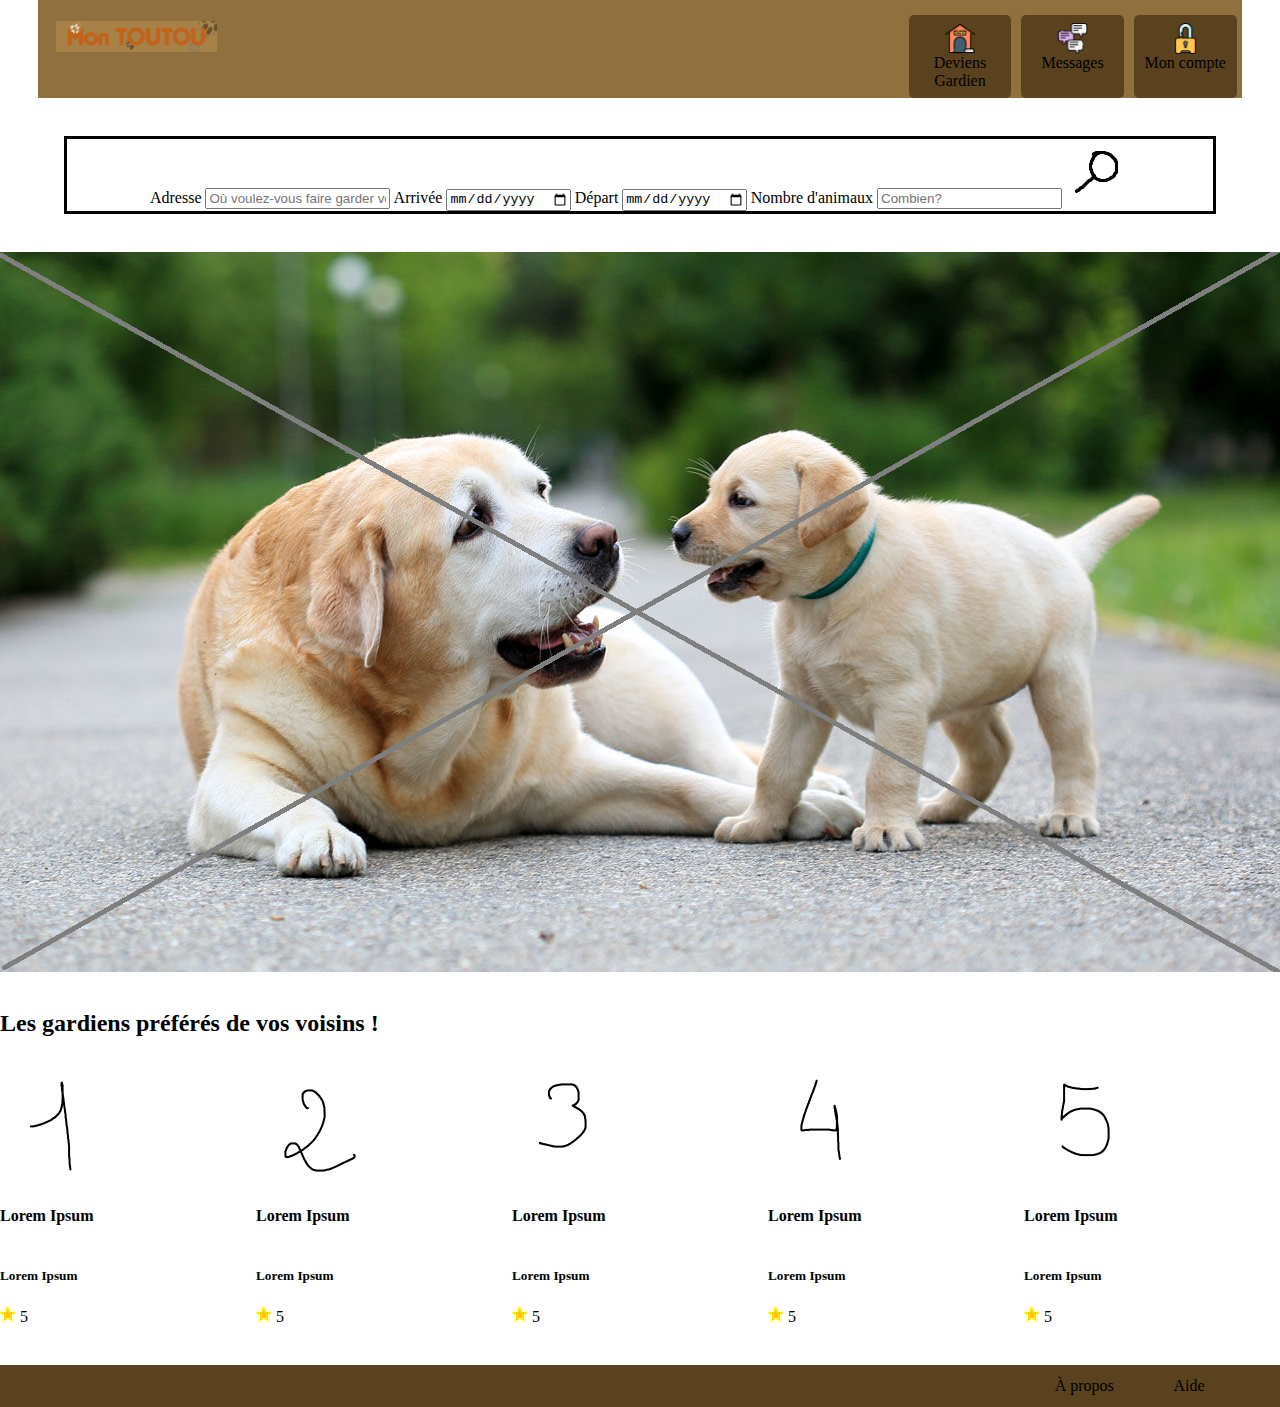
==== index.html @ 6a5ad4df "Archi html et css, sans visuels definitifs" ====
<!DOCTYPE html>
<html lang="en">
<head>
    <meta charset="UTF-8">
    <meta http-equiv="X-UA-Compatible" content="IE=edge">
    <meta name="viewport" content="width=device-width, initial-scale=1.0">
    <link rel="stylesheet" href="style.css">
    <title>Mon Toutou</title>
</head>
<body>
    <header>
        <div id="menubar">
            <a href="index.html" id="title"><h1><img src="assets/img/Logo.png" alt="Website's logo"></h1></a>
    
            <div>
                <ul class="menu">
                    <li>
                        <a href="#" id="btnGardien">
                            <img src="assets/img/niche-a-chien.png" alt="search">
                            <span>Deviens Gardien</span>
                        </a>
                    </li>
                    <li>
                        <a href="#">
                            <img src="assets/img/parlez.png" alt="search">
                        <span>Messages</span>
                        </a>
                    </li>
                    <li>
                        <a href="#">
                            <img src="assets/img/acceder.png" alt="search">
                            <span>Mon compte</span>
                        </a>
                    </li>
                </ul>
            </div>

            
        </div>
        
        <div id="search">
            <form action="#">
                <label for="adresse">Adresse</label>
                <input type="text" id="adresse" name="adresse" placeholder="Où voulez-vous faire garder votre chien?">
                <label for="arrivee">Arrivée</label>
                <input type="date" id="arrivee" name="arrivee" placeholder="Quand?">
                <label for="depart">Départ</label>
                <input type="date" id="depart" name="depart" placeholder="Quand?">
                <label for="nbr">Nombre d'animaux</label>
                <input type="number" id="nbr" name="nbr" placeholder="Combien?">
        
                <a href="search.html"><img src="assets/img/icon_search.png" alt="search"></a>
            </form>
        </div>
            
    </header>

    <main>
        <div id="dogs_index">
            <img src="assets/img/dogs.png" alt="Chiens">
        </div>

        <div>
            <h2>Les gardiens préférés de vos voisins !</h2>
            <ul class="gardiens">
                <li>
                    <a href="profil_gardien.html">
                        <img src="assets/img/1.png" alt="1" class="photo_gardien">
                        <h4>Lorem Ipsum</h4>
                        <h5>Lorem Ipsum</h5>
                        <span><img src="assets/img/star.png" alt="etoile"> 5</span>
                    </a>
                </li>
                <li>
                    <a href="profil_gardien.html">
                        <img src="assets/img/2.png" alt="2" class="photo_gardien">
                        <h4>Lorem Ipsum</h4>
                        <h5>Lorem Ipsum</h5>
                        <span><img src="assets/img/star.png" alt="etoile"> 5</span>
                    </a>
                </li>
                <li>
                    <a href="profil_gardien.html">
                        <img src="assets/img/3.png" alt="3" class="photo_gardien">
                        <h4>Lorem Ipsum</h4>
                        <h5>Lorem Ipsum</h5>
                        <span><img src="assets/img/star.png" alt="etoile"> 5</span>
                    </a>
                </li>
                <li>
                    <a href="profil_gardien.html">
                        <img src="assets/img/4.png" alt="4" class="photo_gardien">
                        <h4>Lorem Ipsum</h4>
                        <h5>Lorem Ipsum</h5>
                        <span><img src="assets/img/star.png" alt="etoile"> 5</span>
                    </a>
                </li>
                <li>
                    <a href="profil_gardien.html">
                        <img src="assets/img/5.png" alt="5" class="photo_gardien">
                        <h4>Lorem Ipsum</h4>
                        <h5>Lorem Ipsum</h5>
                        <span><img src="assets/img/star.png" alt="etoile"> 5</span>
                    </a>
                </li>
            </ul>
        </div>
    </main>

    <footer>
        <div id="footer">
            <ul>
                <li><a href="propos.html">À propos</a></li>
                <li><a href="aide.html">Aide</a></li>
            </ul>
        </div>
    </footer>
</body>
<script src="https://code.jquery.com/jquery-3.6.0.slim.min.js" integrity="sha256-u7e5khyithlIdTpu22PHhENmPcRdFiHRjhAuHcs05RI=" crossorigin="anonymous"></script>
<script src="app.js"></script>
</html>
---- style.css ----
/* RESET & GENERIQUE */

body{
    margin:0;
    padding:0;
}

ul{
    margin:0;
    padding:0;
}

img{
    height: auto;
    max-width: 100%;
}

#profil{
    margin-left: 15%;
    margin-right: 15%;
}


#menubar{
    background-color: rgb(145, 112, 64);
    margin-left: 3vw;
    margin-right: 3vw;
    display: flex;
    flex-direction: row;
    justify-content: space-between;
}

.menu img{
    margin-left: auto;
    margin-right: auto;
    display: block;
    width: 30%;
}

#divGardien{

    position: absolute;
    top: 50%;  /* position the top  edge of the element at the middle of the parent */
    left: 50%; /* position the left edge of the element at the middle of the parent */

    transform: translate(-50%, -50%);
    z-index: 1;
    width: 80vw;
    height: 80vh;
    background-color: honeydew;
}

#title{
    margin-left: 1.5%;
    width: 20%;
}

.menu{
    display: flex;
    justify-content: flex-end;
}

.menu li {
    width: 10%;
    padding-top: 0.5em;
    padding-bottom: 0.5em;
    list-style: none;
    background-color: rgb(90, 66, 30);
    border-radius: 5px;
    margin-left: 0.5%;   
    margin-right: 0.5%; 
    margin-top: 1.5%;
}

.menu li a{
    display: flex;
    flex-direction: column;
    align-self: center;
    text-align: center;
    text-decoration: none;
    display: inline-block;
    color: black;
}


#filtres{
    display: none;
}

.container{
    margin-left: 5vw;
    margin-right: 5vw;
}

.gardiens{
    display: flex;
    flex-wrap: wrap;
    flex-direction: row;
    justify-content: space-around;
    list-style: none;
}

.gardiens li{
    width: 20%;
}

.gardiens li a{
    color: black;
    text-decoration: none;
    display: flex;
    flex-direction: column;

}

#enTeteProfil{
    display: flex;
    flex-direction: row;
    justify-content: space-between;
    align-items: center;
}

#enTeteProfil button{
    height: 3vh;
}

#search{
display: flex;
flex-direction: row;
justify-content: center;
border: solid;
margin-left: 15%;
margin-right: 15%;
margin-top: 3%;
}


#dogs_index{
    display: flex;
    flex-direction: row;
    justify-content: center;

    margin-top: 3%;
    margin-bottom: 3%;
}

/* Flexbox-based solution: */
.images--flex {
  width: 100%;
  display: flex; 
}

.images--flex > * {
  flex: 1;
}

.images--flex img {
    width: 100%;
    height: 100%;
    object-fit: cover;
}

.images--flex__inner {
  display: flex;
  flex-wrap: wrap;
  flex-direction: row;
  align-items: stretch;
}

.images--flex__inner > img {
    width: 50%;
    height: 50%;
  }

#specification {

    margin-top: 1%;
    margin-bottom: 1%;
    background-color: rgb(218, 218, 218);
    width: 100%;
    height: 4vh;
    border-radius: 5px;
    border: 2px solid rgb(172, 172, 172);
}

#description {

    display: flex;
    flex-direction: row;
    justify-content: space-between;
}

#description p{

    margin-right: 5vw;
    text-align: justify;
}

#footer{
    
    background-color: rgb(90, 66, 30);
    margin-top: 3%;
    padding: 1%;
}

#footer ul{
    margin-right: 5%;
    display: flex;
    list-style: none;
    flex-direction: row;
    justify-content: flex-end;
}

footer li{
    margin-left: 5%;
}

footer li a {
    text-decoration: none;
    color: black;
}

/* FORMULAIRES */

/* FORMULAIRE DE LA PAGE AIDE */

#contact {
    /* Uniquement centrer le formulaire sur la page */
    margin: 0 auto;
    width: 80vw;
    /* Encadré pour voir les limites du formulaire */
    padding: 1em;
    border: 1px solid #CCC;
    border-radius: 1em;
    margin-bottom: 2em;
  }
  
  #contact div + div {
    margin-top: 1em;
  }
  
  #contact label {
    /* Pour être sûrs que toutes les étiquettes ont même taille et sont correctement alignées */
    display: inline-block;
    width: 90px;
    text-align: right;
  }
  
  #contact input, textarea {
    /* Pour s'assurer que tous les champs texte ont la même police.
       Par défaut, les textarea ont une police monospace */
    font: 1em sans-serif;
  
    /* Pour que tous les champs texte aient la même dimension */
    width: 70vw;
    box-sizing: border-box;
  
    /* Pour harmoniser le look & feel des bordures des champs texte */
    border: 1px solid #999;
  }
  
  #contact input:focus, textarea:focus {
    /* Pour souligner légèrement les éléments actifs */
    border-color: #000;
  }
  
  #contact textarea {
    /* Pour aligner les champs texte multi‑ligne avec leur étiquette */
    vertical-align: top;
  
    /* Pour donner assez de place pour écrire du texte */
    height: 5em;
  }
  
  #contact .button {
    /* Pour placer le bouton à la même position que les champs texte */
    padding-left: 90px; /* même taille que les étiquettes */
  }
  
  #contact button {
    /* Cette marge supplémentaire représente grosso modo le même espace que celui
       entre les étiquettes et les champs texte */
    margin-left: .5em;
  }

/* MEDIA */

@media screen and (max-width:1920px){
    .photo_gardien{
        width: 50%;
    }

    #search{
    
        margin-left: 5%;
        margin-right: 5%;
        }
}

@media screen and (max-width:900px){
    .photo_gardien{
        width: 50%;
    }

    .gardiens li{
        width: 80%;
    }

    .gardiens{
        flex-direction: column;
        align-items: center;
    }
}
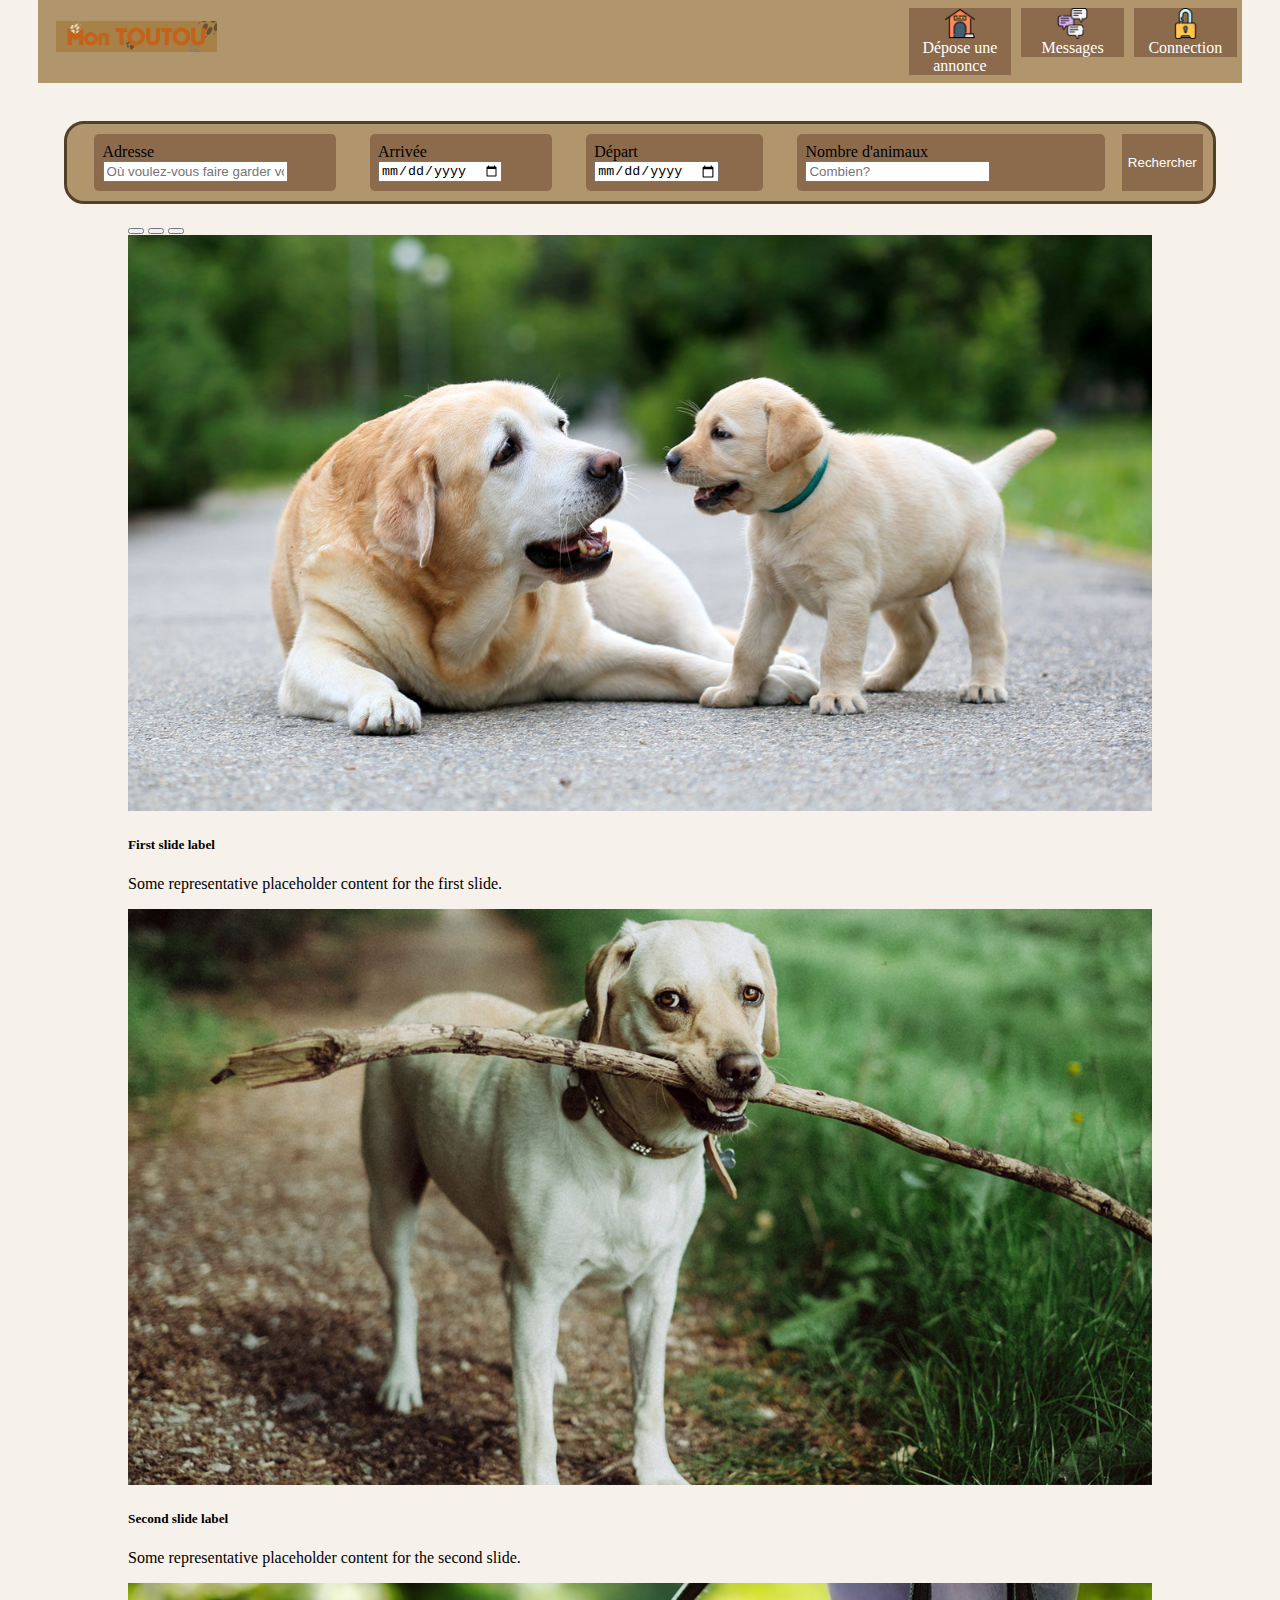
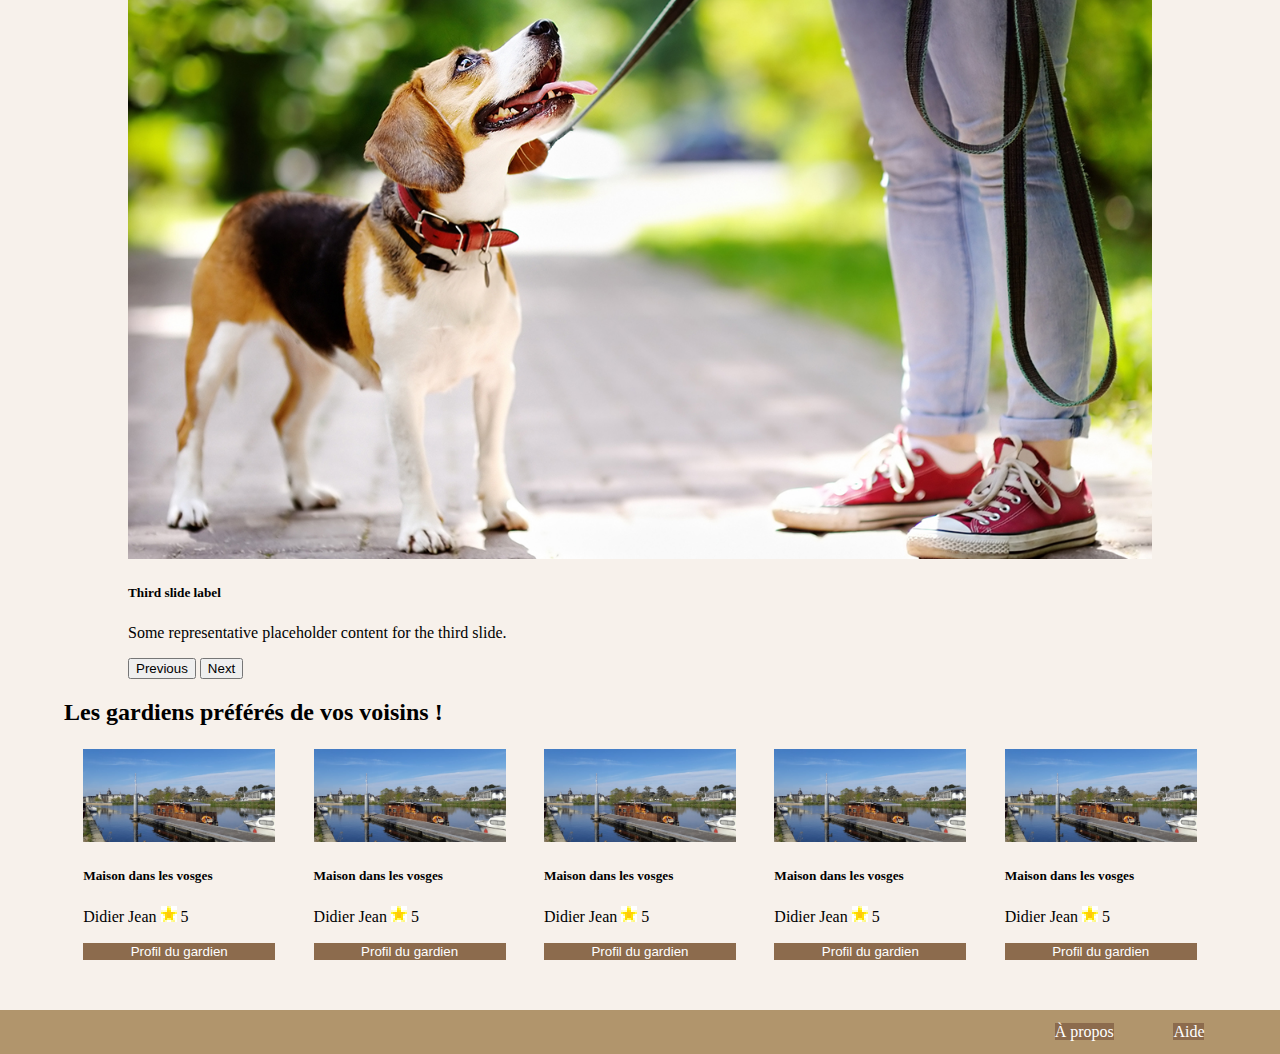
==== commit 9333d4bb: "Ajout d'une page de connection, d'une page d'inscription, et d'une page d'annonce. Les annonces se c" ====
--- a/index.html
+++ b/index.html
@@ -4,6 +4,7 @@
     <meta charset="UTF-8">
     <meta http-equiv="X-UA-Compatible" content="IE=edge">
     <meta name="viewport" content="width=device-width, initial-scale=1.0">
+    <link href="https://cdn.jsdelivr.net/npm/bootstrap@5.1.1/dist/css/bootstrap.min.css" rel="stylesheet" integrity="sha384-F3w7mX95PdgyTmZZMECAngseQB83DfGTowi0iMjiWaeVhAn4FJkqJByhZMI3AhiU" crossorigin="anonymous">
     <link rel="stylesheet" href="style.css">
     <title>Mon Toutou</title>
 </head>
@@ -15,93 +16,156 @@
             <div>
                 <ul class="menu">
                     <li>
-                        <a href="#" id="btnGardien">
+                        <a href="annonce.html" class="btn btn-primary" id="btnGardien">
                             <img src="assets/img/niche-a-chien.png" alt="search">
-                            <span>Deviens Gardien</span>
+                            <span>Dépose une annonce</span>
                         </a>
                     </li>
                     <li>
-                        <a href="#">
+                        <a class="btn btn-primary" href="#">
                             <img src="assets/img/parlez.png" alt="search">
-                        <span>Messages</span>
+                            <span>Messages</span>
                         </a>
                     </li>
                     <li>
-                        <a href="#">
+                        <a class="btn btn-primary" href="connection.html">
                             <img src="assets/img/acceder.png" alt="search">
-                            <span>Mon compte</span>
+                            <span>Connection</span>
                         </a>
                     </li>
                 </ul>
             </div>
-
-            
         </div>
         
         <div id="search">
             <form action="#">
-                <label for="adresse">Adresse</label>
-                <input type="text" id="adresse" name="adresse" placeholder="Où voulez-vous faire garder votre chien?">
-                <label for="arrivee">Arrivée</label>
-                <input type="date" id="arrivee" name="arrivee" placeholder="Quand?">
-                <label for="depart">Départ</label>
-                <input type="date" id="depart" name="depart" placeholder="Quand?">
-                <label for="nbr">Nombre d'animaux</label>
-                <input type="number" id="nbr" name="nbr" placeholder="Combien?">
+                <div>
+                    <label for="adresse">Adresse</label>
+                    <input type="text" id="adresse" name="adresse" placeholder="Où voulez-vous faire garder votre chien?">
+                </div>
+                <div>
+                    <label for="arrivee">Arrivée</label>
+                    <input type="date" id="arrivee" name="arrivee" placeholder="Quand?">
+                </div>
+                <div>
+                    <label for="depart">Départ</label>
+                    <input type="date" id="depart" name="depart" placeholder="Quand?">
+                </div>
+                <div>
+                    <label for="nbr">Nombre d'animaux</label>
+                    <input type="number" id="nbr" name="nbr" placeholder="Combien?">
+                </div>
         
-                <a href="search.html"><img src="assets/img/icon_search.png" alt="search"></a>
+                <button class="btn btn-primary mb-1">Rechercher</button>
             </form>
         </div>
             
     </header>
 
     <main>
-        <div id="dogs_index">
-            <img src="assets/img/dogs.png" alt="Chiens">
-        </div>
 
-        <div>
-            <h2>Les gardiens préférés de vos voisins !</h2>
+        <div id="carouselExampleCaptions" class="carousel carousel-dark slide" data-bs-ride="carousel">
+            <div class="carousel-indicators">
+              <button type="button" data-bs-target="#carouselExampleCaptions" data-bs-slide-to="0" class="active" aria-current="true" aria-label="Slide 1"></button>
+              <button type="button" data-bs-target="#carouselExampleCaptions" data-bs-slide-to="1" aria-label="Slide 2"></button>
+              <button type="button" data-bs-target="#carouselExampleCaptions" data-bs-slide-to="2" aria-label="Slide 3"></button>
+            </div>
+            <div class="carousel-inner">
+              <div class="carousel-item active">
+                <img src="assets/img/dogs.jpg" class="d-block w-100" alt="...">
+                <div class="carousel-caption d-none d-md-block">
+                  <h5>First slide label</h5>
+                  <p>Some representative placeholder content for the first slide.</p>
+                </div>
+              </div>
+              <div class="carousel-item">
+                <img src="assets/img/dogs2.jpg" class="d-block w-100" alt="...">
+                <div class="carousel-caption d-none d-md-block">
+                  <h5>Second slide label</h5>
+                  <p>Some representative placeholder content for the second slide.</p>
+                </div>
+              </div>
+              <div class="carousel-item">
+                <img src="assets/img/dogs3.jpg" class="d-block w-100" alt="...">
+                <div class="carousel-caption d-none d-md-block">
+                  <h5>Third slide label</h5>
+                  <p>Some representative placeholder content for the third slide.</p>
+                </div>
+              </div>
+            </div>
+            <button class="carousel-control-prev" type="button" data-bs-target="#carouselExampleCaptions" data-bs-slide="prev">
+              <span class="carousel-control-prev-icon" aria-hidden="true"></span>
+              <span class="visually-hidden">Previous</span>
+            </button>
+            <button class="carousel-control-next" type="button" data-bs-target="#carouselExampleCaptions" data-bs-slide="next">
+              <span class="carousel-control-next-icon" aria-hidden="true"></span>
+              <span class="visually-hidden">Next</span>
+            </button>
+          </div>
+
+
+        <div class="container">
+            <h2 id="prefere">Les gardiens préférés de vos voisins !</h2>
             <ul class="gardiens">
                 <li>
                     <a href="profil_gardien.html">
-                        <img src="assets/img/1.png" alt="1" class="photo_gardien">
-                        <h4>Lorem Ipsum</h4>
-                        <h5>Lorem Ipsum</h5>
-                        <span><img src="assets/img/star.png" alt="etoile"> 5</span>
-                    </a>
+                        <div class="card">
+                            <img src="assets/img/maison1.jpg" class="card-img-top" alt="...">
+                            <div class="card-body">
+                              <h5 class="card-title">Maison dans les vosges</h5>
+                              <p class="card-text">Didier Jean <img src="assets/img/star.png" alt="etoile"> 5</p>
+                              <button href="profil_gardien.html" class="btn btn-primary">Profil du gardien</button>
+                            </div>
+                          </div>
+                        </a>
                 </li>
                 <li>
                     <a href="profil_gardien.html">
-                        <img src="assets/img/2.png" alt="2" class="photo_gardien">
-                        <h4>Lorem Ipsum</h4>
-                        <h5>Lorem Ipsum</h5>
-                        <span><img src="assets/img/star.png" alt="etoile"> 5</span>
-                    </a>
+                        <div class="card">
+                            <img src="assets/img/maison1.jpg" class="card-img-top" alt="...">
+                            <div class="card-body">
+                              <h5 class="card-title">Maison dans les vosges</h5>
+                              <p class="card-text">Didier Jean <img src="assets/img/star.png" alt="etoile"> 5</p>
+                              <button href="profil_gardien.html" class="btn btn-primary">Profil du gardien</button>
+                            </div>
+                          </div>
+                        </a>
                 </li>
                 <li>
                     <a href="profil_gardien.html">
-                        <img src="assets/img/3.png" alt="3" class="photo_gardien">
-                        <h4>Lorem Ipsum</h4>
-                        <h5>Lorem Ipsum</h5>
-                        <span><img src="assets/img/star.png" alt="etoile"> 5</span>
-                    </a>
+                        <div class="card">
+                            <img src="assets/img/maison1.jpg" class="card-img-top" alt="...">
+                            <div class="card-body">
+                              <h5 class="card-title">Maison dans les vosges</h5>
+                              <p class="card-text">Didier Jean <img src="assets/img/star.png" alt="etoile"> 5</p>
+                              <button href="profil_gardien.html" class="btn btn-primary">Profil du gardien</button>
+                            </div>
+                          </div>
+                        </a>
                 </li>
                 <li>
                     <a href="profil_gardien.html">
-                        <img src="assets/img/4.png" alt="4" class="photo_gardien">
-                        <h4>Lorem Ipsum</h4>
-                        <h5>Lorem Ipsum</h5>
-                        <span><img src="assets/img/star.png" alt="etoile"> 5</span>
-                    </a>
+                        <div class="card">
+                            <img src="assets/img/maison1.jpg" class="card-img-top" alt="...">
+                            <div class="card-body">
+                              <h5 class="card-title">Maison dans les vosges</h5>
+                              <p class="card-text">Didier Jean <img src="assets/img/star.png" alt="etoile"> 5</p>
+                              <button href="profil_gardien.html" class="btn btn-primary">Profil du gardien</button>
+                            </div>
+                          </div>
+                        </a>
                 </li>
                 <li>
                     <a href="profil_gardien.html">
-                        <img src="assets/img/5.png" alt="5" class="photo_gardien">
-                        <h4>Lorem Ipsum</h4>
-                        <h5>Lorem Ipsum</h5>
-                        <span><img src="assets/img/star.png" alt="etoile"> 5</span>
-                    </a>
+                        <div class="card">
+                            <img src="assets/img/maison1.jpg" class="card-img-top" alt="...">
+                            <div class="card-body">
+                              <h5 class="card-title">Maison dans les vosges</h5>
+                              <p class="card-text">Didier Jean <img src="assets/img/star.png" alt="etoile"> 5</p>
+                              <button href="profil_gardien.html" class="btn btn-primary">Profil du gardien</button>
+                            </div>
+                          </div>
+                        </a>
                 </li>
             </ul>
         </div>
@@ -110,12 +174,13 @@
     <footer>
         <div id="footer">
             <ul>
-                <li><a href="propos.html">À propos</a></li>
-                <li><a href="aide.html">Aide</a></li>
+                <li><a class="btn btn-primary" href="propos.html">À propos</a></li>
+                <li><a class="btn btn-primary" href="aide.html">Aide</a></li>
             </ul>
         </div>
     </footer>
 </body>
+<script src="https://cdn.jsdelivr.net/npm/bootstrap@5.1.1/dist/js/bootstrap.bundle.min.js" integrity="sha384-/bQdsTh/da6pkI1MST/rWKFNjaCP5gBSY4sEBT38Q/9RBh9AH40zEOg7Hlq2THRZ" crossorigin="anonymous"></script>
 <script src="https://code.jquery.com/jquery-3.6.0.slim.min.js" integrity="sha256-u7e5khyithlIdTpu22PHhENmPcRdFiHRjhAuHcs05RI=" crossorigin="anonymous"></script>
 <script src="app.js"></script>
 </html>--- a/style.css
+++ b/style.css
@@ -3,6 +3,7 @@
 body{
     margin:0;
     padding:0;
+    background-color: #f7f1eb;
 }
 
 ul{
@@ -22,9 +23,10 @@
 
 
 #menubar{
-    background-color: rgb(145, 112, 64);
+    background-color: rgb(177, 149, 108);
     margin-left: 3vw;
     margin-right: 3vw;
+    margin-bottom: 2vh;
     display: flex;
     flex-direction: row;
     justify-content: space-between;
@@ -37,6 +39,13 @@
     width: 30%;
 }
 
+.carousel {
+    width: 80vw;
+    transform: translateX(10vw);
+    margin-top: 1%;
+    margin-bottom: 1%;
+}
+
 #divGardien{
 
     position: absolute;
@@ -65,11 +74,9 @@
     padding-top: 0.5em;
     padding-bottom: 0.5em;
     list-style: none;
-    background-color: rgb(90, 66, 30);
     border-radius: 5px;
     margin-left: 0.5%;   
     margin-right: 0.5%; 
-    margin-top: 1.5%;
 }
 
 .menu li a{
@@ -79,9 +86,35 @@
     text-align: center;
     text-decoration: none;
     display: inline-block;
-    color: black;
-}
-
+    color: white;
+}
+
+#formID{
+    width: 90vw;
+    display: flex;
+    justify-content: center;
+}
+
+.form{
+    min-width: 50vw;
+}
+
+#typeAnnonce{
+    display: flex;
+    flex-direction: row;
+}
+
+@media screen and (max-width:768px){
+    #formID{
+        width: 100vw;
+        display: flex;
+        justify-content: flex-start;
+    }
+
+    .form{
+        min-width: 90vw;
+    }
+}
 
 #filtres{
     display: none;
@@ -92,24 +125,41 @@
     margin-right: 5vw;
 }
 
+#prefere{
+    margin-bottom: 2%;
+}
+
 .gardiens{
+    min-width: 90vw;
     display: flex;
     flex-wrap: wrap;
     flex-direction: row;
-    justify-content: space-around;
+    justify-content: center;
     list-style: none;
 }
 
 .gardiens li{
     width: 20%;
+    display: flex;
+    flex-direction: row;
+    justify-content: center;
+    margin-bottom: 1%;
 }
 
 .gardiens li a{
     color: black;
     text-decoration: none;
-    display: flex;
-    flex-direction: column;
-
+
+}
+
+.gardiens li button{
+    width: 100%;
+}
+
+
+    
+.card{
+    width :15vw;
 }
 
 #enTeteProfil{
@@ -124,13 +174,29 @@
 }
 
 #search{
-display: flex;
-flex-direction: row;
-justify-content: center;
-border: solid;
-margin-left: 15%;
-margin-right: 15%;
-margin-top: 3%;
+    border: solid rgb(82, 65, 41);
+    background-color: rgb(177, 149, 108);
+    margin-left: 20%;
+    margin-right: 20%;
+    margin-top: 3%;
+    padding: .8%;
+    border-radius: 20px;
+}
+
+#search form{
+    width:100%;
+    display: flex;
+    flex-direction: row;
+    justify-content: space-between;
+    align-content: space-around;
+}
+
+#search form div{
+    background-color: #8C6B4D;
+    padding: 0.75%;
+    border-radius: 5px;
+    margin-left: 1.5%;
+    margin-right: 1.5%;
 }
 
 
@@ -197,7 +263,7 @@
 
 #footer{
     
-    background-color: rgb(90, 66, 30);
+    background-color: rgb(177, 149, 108);
     margin-top: 3%;
     padding: 1%;
 }
@@ -217,6 +283,27 @@
 footer li a {
     text-decoration: none;
     color: black;
+}
+
+.btn-primary{
+    background-color: #8C6B4D;
+    color: white;
+    border: none;
+    
+}
+
+.btn-primary:hover{
+    background-color: #4b3118;
+    color: white;
+    border: none;
+    
+}
+
+.btn-primary:active{
+    background-color: #6d4017;
+    color: white;
+    border: none;
+    
 }
 
 /* FORMULAIRES */
@@ -293,20 +380,121 @@
     
         margin-left: 5%;
         margin-right: 5%;
-        }
-}
-
-@media screen and (max-width:900px){
+    }
+
+    .gardiens{
+        width: 90vw;
+        display: flex;
+        flex-direction: row;
+        justify-content: space-between;
+        margin-bottom: 2%;
+        margin-top: 2%;
+    }
+}
+
+@media screen and (max-width:1200px){
+
+    #typeAnnonce{
+        display: flex;
+        flex-direction: column;
+    }
+
+    #profil{
+        margin-left: 5%;
+        margin-right: 5%;
+    }
+
+    .carousel{
+        width: 100vw;
+        transform: translateX(0);
+    }
+
+    #search{
+    
+        margin-left: 5%;
+        margin-right: 5%;
+    }
+
+
+    #search form{
+    width: 97%;
+    min-width: 97%;
+    display: flex;
+    flex-direction: column;
+}
+
+#search form div{
+    width: 100%;
+    display: flex;
+    flex-direction: row;
+    align-items: center;
+    margin-bottom: 1%;
+    margin-top: 1%;
+}
+
+#search form div input {
+    width: 100%;
+    margin-left: 3%;
+    margin-right: 3%;
+  }
+
+  #search form button {
+    width: 50%;
+    transform: translate(50%);
+    text-align: center;
+  }
+
+  .gardiens li{
+    width: 20%;
+    display: flex;
+    justify-content: center;
+    margin-bottom: 2%;
+    margin-top: 2%;
+}
+
+.gardiens{
+    flex-direction: column;
+    align-items: center;
+}
+
+
+    
+.card{
+    width :85vw;
+}
+
+#prefere{
+    text-align: center;
+}
+
+
+
+}
+
+@media screen and (max-width:768px){
     .photo_gardien{
         width: 50%;
     }
 
-    .gardiens li{
-        width: 80%;
-    }
-
-    .gardiens{
+    #profil{
+        margin-left: 2%;
+        margin-right: 2%;
+    }
+    
+    #description{
+        width: 100vw;
         flex-direction: column;
         align-items: center;
     }
+
+    #description form{
+        display: flex;
+        flex-direction: column;
+        font-weight: bold;
+        align-items: center;
+    }
+
+    #description form div{
+        margin-bottom: 3%;
+    }
 }